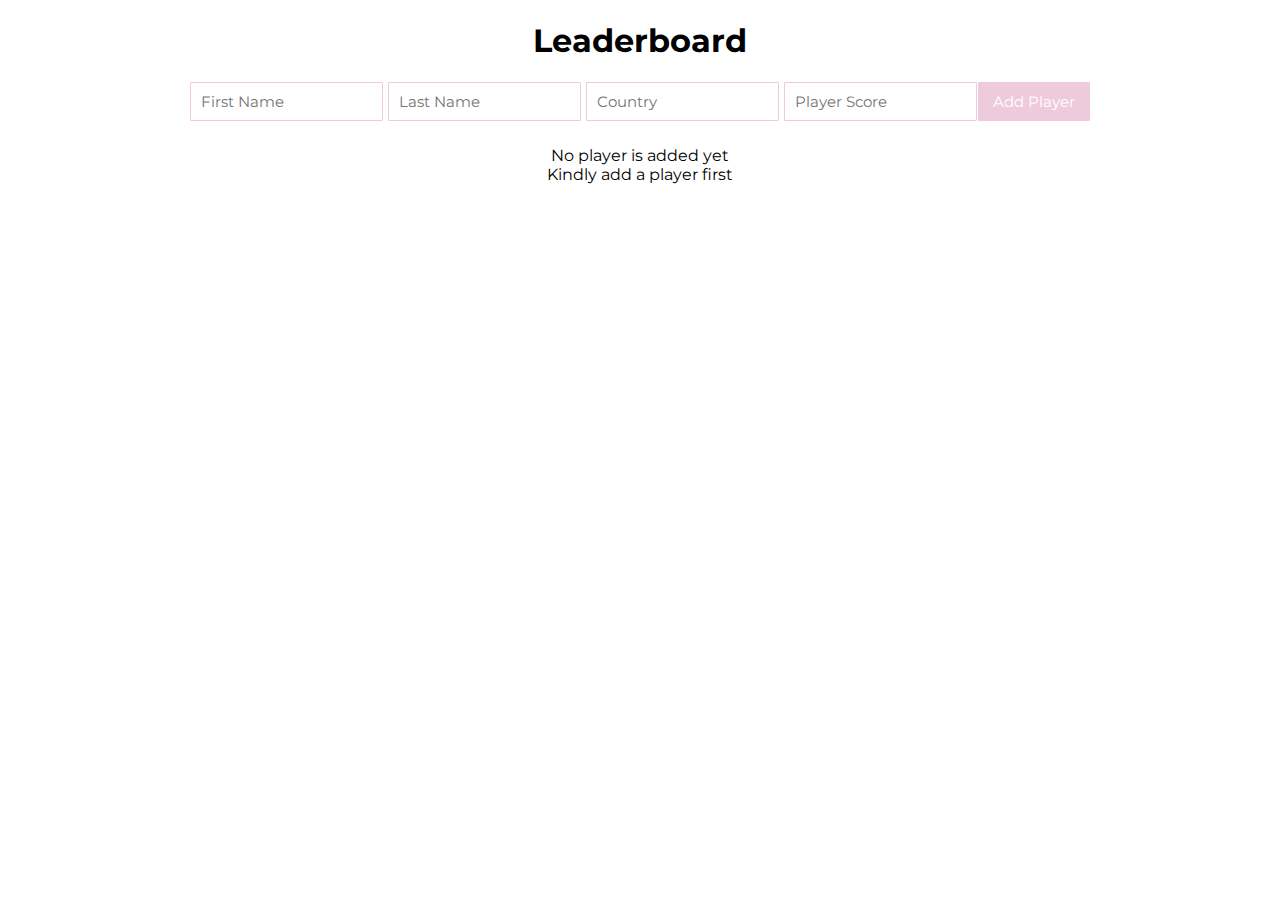
==== extra features/index.html @ 10cc8283 "extra features" ====
<!DOCTYPE html>
<html lang="en">
    
<head>
    <meta charset="UTF-8">
    <meta http-equiv="X-UA-Compatible" content="IE=edge">
    <meta name="viewport" content="width=device-width, initial-scale=1.0">
    <link rel="stylesheet" href="style.css">
    <link rel="preconnect" href="https://fonts.googleapis.com">
    <link rel="preconnect" href="https://fonts.gstatic.com" crossorigin>
    <link
        href="https://fonts.googleapis.com/css2?family=Montserrat:wght@300;400;500&family=Raleway:wght@400;500&family=Roboto:wght@300;400;500;700&family=Yaldevi:wght@300;400;500&display=swap"
        rel="stylesheet">
    <title>Leaderboard - 3 Pillar Global</title>
</head>

<body>
    <div class="main">
        <div>
            <h1>Leaderboard</h1>
        </div>

        <div class="input-row">
            <input id="fname" type="text" placeholder="First Name">
            <input id="lname" type="text" placeholder="Last Name">
            <input id="country" type="text" placeholder="Country">
            <input id="score" type="text" placeholder="Player Score">

            <button class="add-player" onclick="validateInput();">Add Player</button>
        </div>

        <div id="message"></div>

        <div id="listboard">

        </div>
    </div>
    <script src='https://cdn.plot.ly/plotly-2.12.1.min.js'></script>
    <script src="script.js"></script>
</body>

</html>
---- extra features/style.css ----
.main {
    align-items: center;
    text-align: center;
    width: 90%;
    margin: auto;
    max-width: 900px;
    font-family: Montserrat, Arial;
}
.input-row {
    display: flex;
    justify-content: center;
}
input {
    width: 20%;
    height: 35px;
    border: 1px solid rgb(238, 203, 219);
    border-radius: 1px;
    font-family: Montserrat, Arial;
    font-size: 15px;
    padding-left: 10px;
    padding-right: 10px;
    outline: none;
}

#fname, #lname, #country {
    margin-right: 5px;
}
input:focus {
    border-width: 2px;
    border-color: pink;
}

.add-player {
    width: 13%;
    height: 39px;
    background-color: rgb(238, 203, 219);
    border: none;
    border-radius: 1px;
    color: white;
    font-family: Montserrat, Arial;
    font-size: 15px;
    text-align: center;
    margin-left: 1px;
}

#message {
    color: rgb(225, 26, 26);
    font-size: 18px;
    font-weight: bold;
    margin-top: 20px;
    margin-bottom: 25px;
    font-family: Montserrat, Arial;
}

#listboard {
    margin : auto;
    width: 100%
}
.info-container {
    background-color: rgb(238, 203, 219);
    display: grid;
    grid-template-columns: 25% 25% 25% 1fr;
    text-align: left;
    height: auto;
    padding-top: 10px;
    padding-bottom: 10px;
    padding: 10px;
    margin-top: 10px;
    font-family: Montserrat, Arial;
}
.info-container:hover {
    background-color: pink;
    cursor: pointer;
}

.name-container, .country-container, .score-container {
    display: flex;
    flex-direction: column;
    margin: 10px 0px;
    align-items: left;
    justify-content:center;
    font-weight: 500;
    font-size: 16px;
}

.dateDiv {
    font-size: 12px;
    color: rgb(151, 151, 151);
    margin-top: 7px;
}

.operation-container {
    display: flex;
    align-items: center;
    margin-right: 50px;
}

.buttons {
    height: 50px;
    width: 50px;
    border-radius: 25px;
    border: none;
    margin-left: 5px;
    background-color: white;
    transition: background-color 0.20s;
}

.buttons:hover {
    background-color:rgb(226, 255, 200);
}
.delete-icon {
    height: 12px;
    width: 12px;
    object-position:center ;
}

/* For Center Aligning the Graph */
.js-plotly-user-select-none svg-container {
    justify-content: center;
    align-items: center;
    align-content: center;
}
@media screen and (max-width: 750px) {
    .input-row {
        flex-direction: column;
        align-items: center;
    }
    input {
        width: 40%;
        margin-bottom: 5px;
    }
    .add-player {
        width: 40%;
    }
    .info-container {
        display: flex;
        flex-direction: column;
        align-items: center;
        text-align: center;
    }
    .operation-container {
        margin: auto;
    }
}
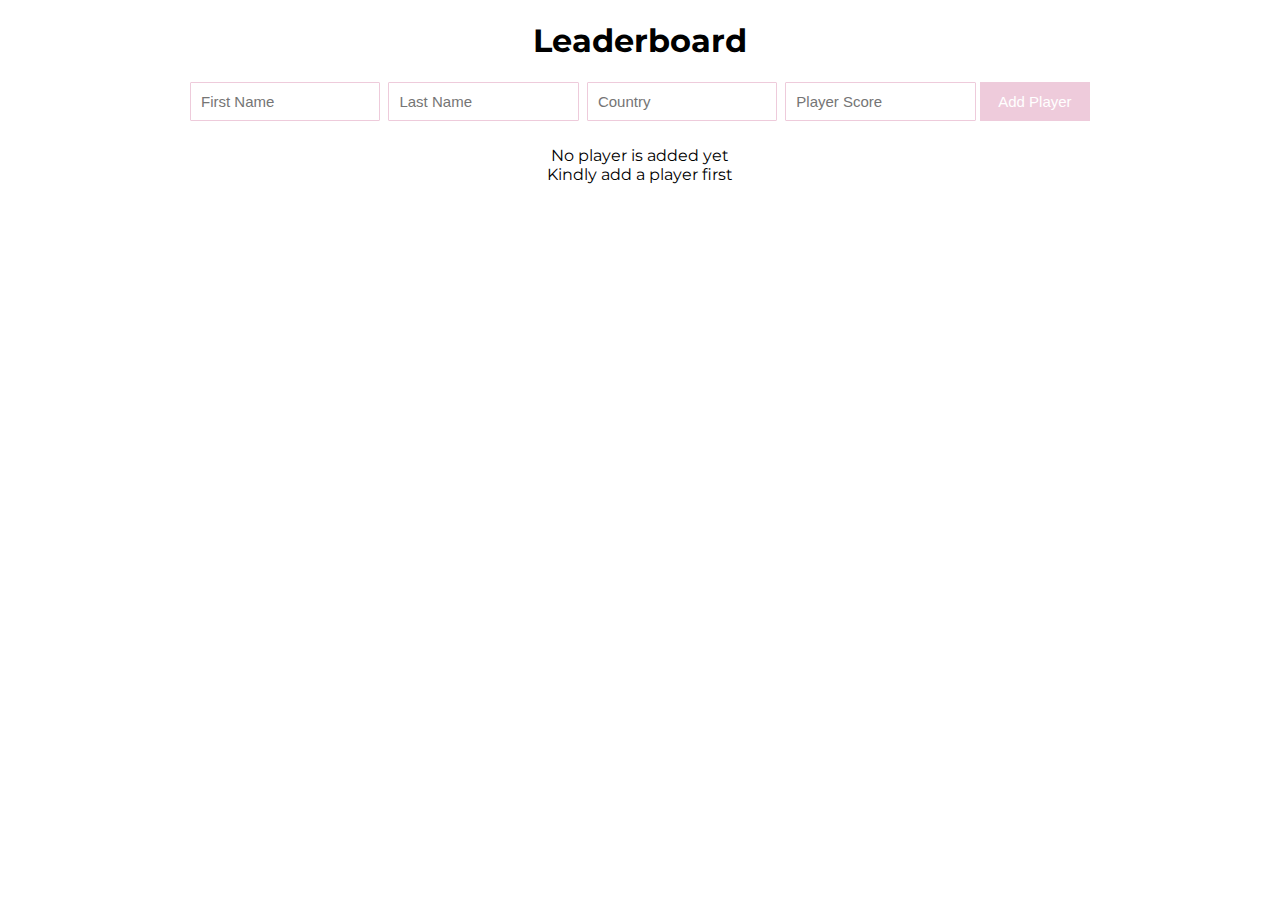
==== commit e7192b9a: "cleaned code" ====
--- a/extra features/index.html
+++ b/extra features/index.html
@@ -16,9 +16,7 @@
 
 <body>
     <div class="main">
-        <div>
-            <h1>Leaderboard</h1>
-        </div>
+        <div> <h1>Leaderboard</h1> </div>
 
         <div class="input-row">
             <input id="fname" type="text" placeholder="First Name">
@@ -29,13 +27,13 @@
             <button class="add-player" onclick="validateInput();">Add Player</button>
         </div>
 
-        <div id="message"></div>
+        <div id="message"> </div>
 
-        <div id="listboard">
+        <div id="listboard"> </div>
+    </div>
 
-        </div>
-    </div>
     <script src='https://cdn.plot.ly/plotly-2.12.1.min.js'></script>
+
     <script src="script.js"></script>
 </body>
 
--- a/extra features/style.css
+++ b/extra features/style.css
@@ -1,21 +1,20 @@
 .main {
-    align-items: center;
     text-align: center;
     width: 90%;
     margin: auto;
     max-width: 900px;
     font-family: Montserrat, Arial;
 }
+
 .input-row {
     display: flex;
-    justify-content: center;
 }
+
 input {
     width: 20%;
     height: 35px;
     border: 1px solid rgb(238, 203, 219);
     border-radius: 1px;
-    font-family: Montserrat, Arial;
     font-size: 15px;
     padding-left: 10px;
     padding-right: 10px;
@@ -23,8 +22,9 @@
 }
 
 #fname, #lname, #country {
-    margin-right: 5px;
-}
+    margin-right: 8px;
+} 
+
 input:focus {
     border-width: 2px;
     border-color: pink;
@@ -35,12 +35,9 @@
     height: 39px;
     background-color: rgb(238, 203, 219);
     border: none;
-    border-radius: 1px;
     color: white;
-    font-family: Montserrat, Arial;
     font-size: 15px;
-    text-align: center;
-    margin-left: 1px;
+    margin-left: 4px; 
 }
 
 #message {
@@ -49,31 +46,24 @@
     font-weight: bold;
     margin-top: 20px;
     margin-bottom: 25px;
-    font-family: Montserrat, Arial;
 }
 
-#listboard {
-    margin : auto;
-    width: 100%
-}
 .info-container {
     background-color: rgb(238, 203, 219);
     display: grid;
     grid-template-columns: 25% 25% 25% 1fr;
     text-align: left;
     height: auto;
-    padding-top: 10px;
-    padding-bottom: 10px;
-    padding: 10px;
+    padding: 10px 10px;
     margin-top: 10px;
-    font-family: Montserrat, Arial;
 }
+
 .info-container:hover {
     background-color: pink;
     cursor: pointer;
 }
 
-.name-container, .country-container, .score-container {
+.name-container, .country-container, .score-container{
     display: flex;
     flex-direction: column;
     margin: 10px 0px;
@@ -108,6 +98,7 @@
 .buttons:hover {
     background-color:rgb(226, 255, 200);
 }
+
 .delete-icon {
     height: 12px;
     width: 12px;
@@ -117,27 +108,34 @@
 /* For Center Aligning the Graph */
 .js-plotly-user-select-none svg-container {
     justify-content: center;
-    align-items: center;
-    align-content: center;
 }
+
 @media screen and (max-width: 750px) {
     .input-row {
         flex-direction: column;
         align-items: center;
     }
+
+    #fname, #lname, #country {
+        margin-right: 0px;
+    } 
+
     input {
         width: 40%;
         margin-bottom: 5px;
     }
+
     .add-player {
         width: 40%;
     }
+    
     .info-container {
         display: flex;
         flex-direction: column;
         align-items: center;
         text-align: center;
     }
+
     .operation-container {
         margin: auto;
     }
